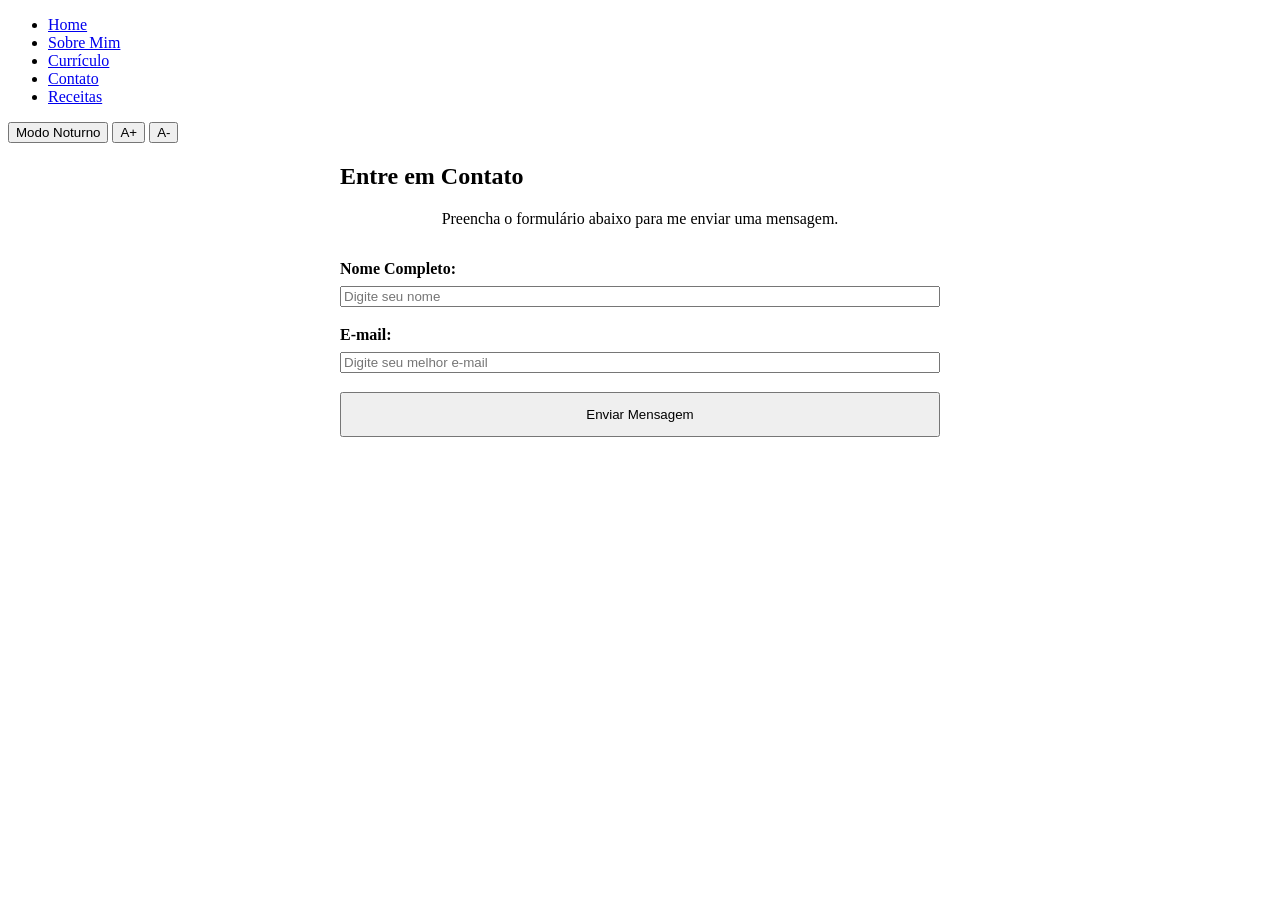
==== contact.html @ 5722faa8 "Add files via upload" ====
<!DOCTYPE html>
<html lang="pt-BR">
<head>
    <meta charset="UTF-8">
    <meta name="viewport" content="width=device-width, initial-scale=1.0">
    <title>Meu Blog - Contato</title>

    <link rel="stylesheet" href="css/style.css">

    <link rel="preconnect" href="https://fonts.googleapis.com">
    <link rel="preconnect" href="https://fonts.gstatic.com" crossorigin>

    <link href="https://fonts.googleapis.com/css2?family=Fjalla+One&display=swap" rel="stylesheet">

    <style>

        .caixa-contato{
            max-width: 600px;
            margin: 0 auto 3rem auto;
        }

        .formulario-inputs{
            display: flex;
            flex-direction: column;
            gap: 0.5rem;
            margin-bottom: 1.2rem;
            text-align: left;
        }

        .formulario-inputs label{
            font-weight: bold;
        }

    </style>

</head>

<body>

    <header class="barraDeCima">

        <nav>
            <ul class="menu">
                <li><a href="index.html">Home</a></li>
                <li><a href="about.html">Sobre Mim</a></li>
                <li><a href="curriculum.html">Currículo</a></li>
                <li><a href="contact.html">Contato</a></li>
                <li><a href="receitas.html">Receitas</a></li>
            </ul>
        </nav>

        <div class="botoes">
            <button id="modoEscuro">Modo Noturno</button>
            <button id="AumentarFonte">A+</button>
            <button id="DiminuirFonte">A-</button>
        </div>

    </header>

    <main>

        <section class="intro caixa-contato">

            <h1>Entre em Contato</h1>

            <p style="text-align: center; margin-bottom: 2rem;">
                Preencha o formulário abaixo para me enviar uma mensagem.
            </p>

            <form
                id="formularioContato"
                class="contact-form"
                style="border: none; box-shadow: none; padding: 0;"
            >

                <div class="formulario-inputs">
                    <label for="nome">Nome Completo:</label>
                    <input
                        type="text"
                        id="nome"
                        placeholder="Digite seu nome"
                    >
                </div>

                <div class="formulario-inputs">
                    <label for="email">E-mail:</label>
                    <input
                        type="email"
                        id="email"
                        placeholder="Digite seu melhor e-mail"
                    >
                </div>

                <button
                    type="submit"
                    style="width: 100%; padding: 0.8rem;"
                >
                    Enviar Mensagem
                </button>

                <p
                    id="mensagemFormulario"
                    style="font-weight: bold; margin-top: 15px; text-align: center;"
                ></p>

            </form>

        </section>

    </main>

    <script src="js/script.js"></script>

</body>
</html>
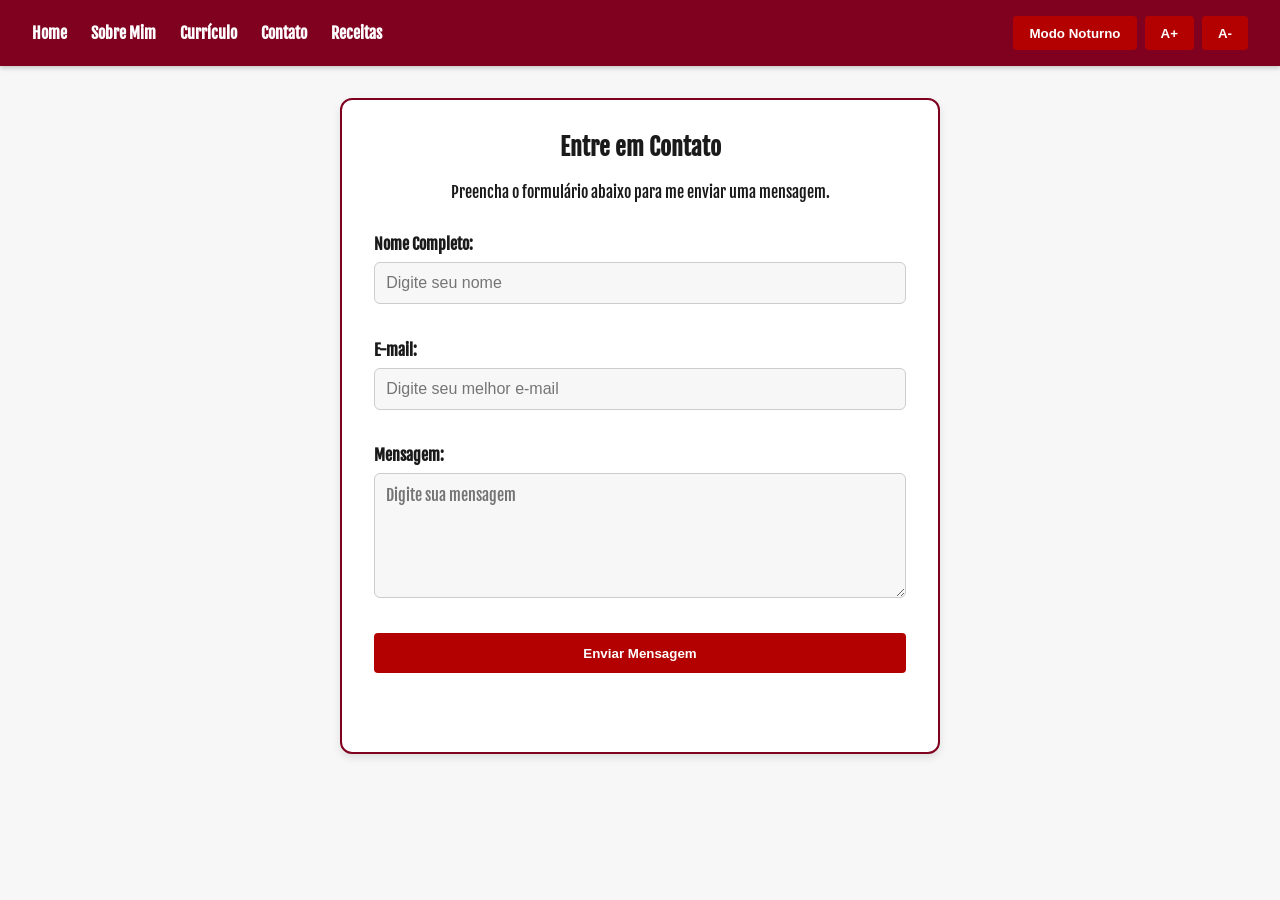
==== commit 0cab952b: "ultimas partes" ====
--- a/contact.html
+++ b/contact.html
@@ -30,6 +30,10 @@
         .formulario-inputs label{
             font-weight: bold;
         }
+        
+        
+
+
 
     </style>
 
@@ -90,6 +94,15 @@
                         placeholder="Digite seu melhor e-mail"
                     >
                 </div>
+                <div class="formulario-inputs">
+                    <label for="mensagem">Mensagem:</label>
+                    <textarea
+                    id="mensagem"
+                    rows="5"
+                    placeholder="Digite sua mensagem"
+                    ></textarea>
+                </div>
+
 
                 <button
                     type="submit"
--- a/css/style.css
+++ b/css/style.css
@@ -0,0 +1,257 @@
+:root{
+    --cor-fundo: #f7f7f7;
+    --cor-texto: #1a1a1a;
+    --cor-menu: #800020;
+    --cor-texto-menu: #ffffff;
+    --cor-cartao: #ffffff;
+    --cor-botao: #b30000;
+    --borda-caixa: #800020;
+    --sombra: 0 4px 8px rgba(0, 0, 0, 0.1);
+}
+
+.modoEscuro{
+    --cor-fundo: #121212;
+    --cor-texto: #f0f0f0;
+    --cor-menu: #000000;
+    --cor-cartao: #1e1e1e;
+    --cor-botao: #800020;
+    --borda-caixa: #800020;
+    --sombra: 0 4px 12px rgba(0, 0, 0, 0.5);
+}
+
+body{
+    background-color: var(--cor-fundo);
+    color: var(--cor-texto);
+    font-family: "Fjalla One", sans-serif;
+    margin: 0;
+    padding: 0;
+    font-size: 16px;
+    transition: background-color 0.3s, color 0.3s;
+}
+
+main{
+    padding: 2rem;
+    max-width: 1000px;
+    margin: 0 auto;
+    display: flex;
+    flex-direction: column;
+    align-items: center;
+}
+
+section{
+    width: 100%;
+}
+
+h1,
+h2{
+    text-align: center;
+    margin-top: 0;
+}
+
+button{
+    background-color: var(--cor-botao);
+    color: white;
+    border: none;
+    border-radius: 4px;
+    font-weight: bold;
+    padding: 0.6rem 1rem;
+    cursor: pointer;
+    transition: background-color 0.3s, opacity 0.3s;
+}
+
+button:hover{
+    opacity: 0.8;
+}
+
+.barraDeCima{
+    display: flex;
+    justify-content: space-between;
+    align-items: center;
+    background-color: var(--cor-menu);
+    padding: 1rem 2rem;
+    box-shadow: 0 2px 5px rgba(0,0,0,0.2);
+}
+
+.menu{
+    list-style: none;
+    display: flex;
+    gap: 1.5rem;
+    margin: 0;
+    padding: 0;
+}
+
+.menu a{
+    color: var(--cor-texto-menu);
+    text-decoration: none;
+    font-weight: bold;
+    transition: color 0.2s;
+}
+
+.menu a:hover{
+    opacity: 0.8;
+}
+
+.botoes{
+    display: flex;
+    gap: 0.5rem;
+}
+
+.intro{
+    background-color: var(--cor-cartao);
+    border: 2px solid var(--borda-caixa);
+    border-radius: 12px;
+    padding: 2rem;
+    box-shadow: var(--sombra);
+    margin-bottom: 3rem;
+    box-sizing: border-box;
+}
+
+.fotoFeed{
+    display: grid;
+    grid-template-columns: repeat(auto-fit, minmax(280px, 1fr));
+    gap: 2rem;
+    margin-top: 1.5rem;
+    width: 100%;
+}
+
+.PostdeFoto{
+    background-color: var(--cor-cartao);
+    border: 2px solid var(--borda-caixa);
+    border-radius: 12px;
+    overflow: hidden;
+    box-shadow: var(--sombra);
+    display: flex;
+    flex-direction: column;
+    transition: transform 0.2s;
+}
+
+.PostdeFoto:hover{
+    transform: translateY(-4px);
+}
+
+.feed-image{
+    width: 100%;
+    aspect-ratio: 1 / 1;
+    object-fit: cover;
+    display: block;
+}
+
+.TextodeFeed{
+    padding: 20px;
+    background-color: var(--cor-cartao);
+    flex-grow: 1;
+    display: flex;
+    align-items: center;
+    justify-content: center;
+}
+
+.TextodeFeed p{
+    margin: 0;
+    font-size: 1rem;
+    line-height: 1.4;
+    text-align: center;
+    font-weight: 500;
+}
+
+.contact-form{
+    display: flex;
+    flex-direction: column;
+    gap: 1rem;
+    background-color: var(--cor-cartao);
+    padding: 2rem;
+    border-radius: 12px;
+    border: 2px solid var(--borda-caixa);
+    box-shadow: var(--sombra);
+    max-width: 600px;
+    margin: 0 auto;
+}
+
+.caixa-contato{
+    max-width: 600px;
+    margin: 0 auto 3rem auto;
+}
+
+.formulario-inputs{
+    display: flex;
+    flex-direction: column;
+    gap: 0.5rem;
+    margin-bottom: 1.2rem;
+    text-align: left;
+}
+
+.formulario-inputs label{
+    font-weight: bold;
+}
+        
+.formulario-inputs textarea{
+    width: 100%;
+    padding: 0.7rem;
+    font-size: 1rem;
+    border: 1px solid #ccc;
+    border-radius: 6px;
+    background-color: var(--cor-fundo);
+    color: var(--cor-texto);
+    font-family: inherit;
+    resize: vertical;
+    box-sizing: border-box;
+}
+
+.contact-form input{
+    padding: 0.7rem;
+    font-size: 1rem;
+    border: 1px solid #ccc;
+    border-radius: 6px;
+    background-color: var(--cor-fundo);
+    color: var(--cor-texto);
+}
+
+
+.listaReceitas{
+    list-style: none;
+    padding: 0;
+    margin: 2rem auto 0 auto;
+    max-width: 500px;
+    display: flex;
+    flex-direction: column;
+    gap: 1rem;
+}
+
+.listaReceitas li{
+    background-color: var(--cor-fundo);
+    border: 1px solid var(--borda-caixa);
+    border-radius: 8px;
+    padding: 1rem;
+    font-size: 1.1rem;
+    transition: background-color 0.2s;
+    display: flex;
+    align-items: center;
+    justify-content: center;
+    cursor: pointer;
+}
+
+.listaReceitas li:hover{
+    background-color: rgba(128, 0, 32, 0.08);
+}
+
+.modoEscuro .listaReceitas li:hover{
+    background-color: rgba(128, 0, 32, 0.25);
+}
+
+.listaReceitas a{
+    color: var(--cor-menu);
+    text-decoration: none;
+    width: 100%;
+    text-align: center;
+    display: block;
+}
+
+.modoEscuro .listaReceitas a{
+    color: #ff4d6d;
+}
+
+.listaReceitas .texto-simples{
+    color: var(--cor-texto);
+    font-weight: normal;
+    opacity: 0.8;
+    cursor: default;
+}
